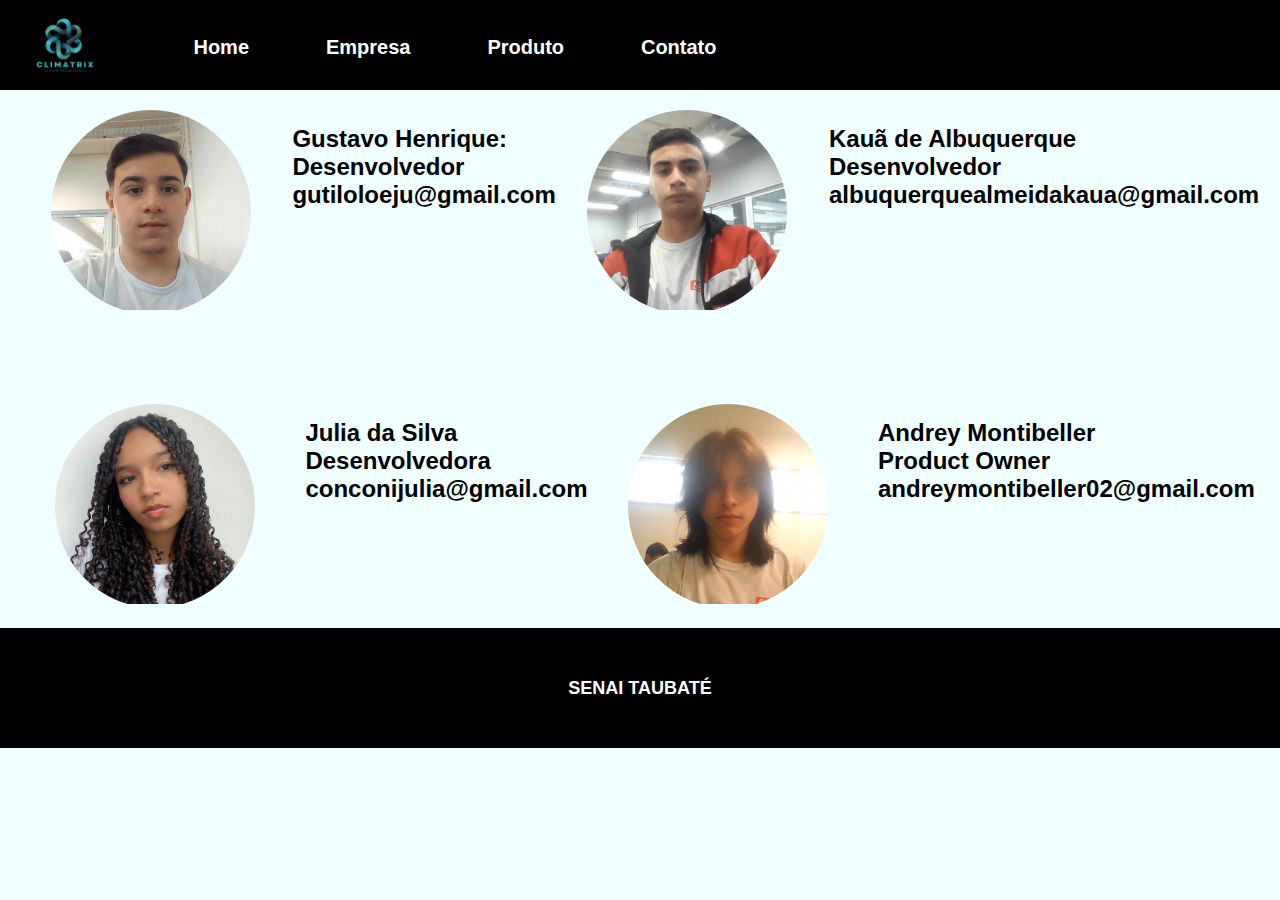
==== contato.html @ 5ecf2437 "footer1" ====
<!DOCTYPE html>
<html lang="en">
<head>
    <meta charset="UTF-8">
    <meta name="viewport" content="width=device-width, initial-scale=1.0">
    <title>Document</title>
    <link rel="stylesheet" href="./css/contato.css">
</head>
<body>
    <header>
        <a href="index.html"><img id="img_empresa" src="./img/Logo climatrix.png" alt="Logo empresa"></a>
        <nav>
            <ul>
                <li><a href="./index.html">Home</a></li>
                <li><a href="./empresa.html">Empresa</a></li>
                <li><a href="./produto.html">Produto</a></li>
                <li><a href="./contato.html">Contato</a></li>
            </ul>
        </nav>
    </header>
    <div class="imagens">
        <div class="membro">
            <img src="./img/gu.jpg" alt="Dev Gustavo">
        </div>
        <h2>Gustavo Henrique: <br>Desenvolvedor <p>gutiloloeju@gmail.com</p></h2>
        <div class="membro">
            <img src="./img/kaua.jpg" alt="Dev Kauã">
        </div>
        <h2>Kauã de Albuquerque<br>Desenvolvedor <p>albuquerquealmeidakaua@gmail.com</p></h2>
        <div class="membro">
            <img src="./img/julia.jpeg" alt="Dev Júlia">
        </div>
        <h2>Julia da Silva <br>Desenvolvedora <p>conconijulia@gmail.com</p></h2>
        <div class="membro">
            <img src="./img/andreypo.jpg" alt="P.O Andrey">
        </div>
        <h2>Andrey Montibeller <br>Product Owner <p>andreymontibeller02@gmail.com</p></h>
    </div>
    <footer>
        <a href="https://www.sp.senai.br/">Senai Taubaté</a>
    </footer>
</body>
</html>
---- css/contato.css ----
* {
    padding: 0;
    margin: 0;
    font-family: 'Segoe UI', Tahoma, Geneva, Verdana, sans-serif;
    text-decoration: none;
    }


header {
    display: flex;
    width: 100%;
    padding: 5px;
    height: auto;
    position: fixed;
    background-color: white;
    margin-top: auto;
    background-color: black;
    align-items: center;
    
}

#img_empresa {
    
    width:120px;
    padding-right: 30px;
    height: 70px;
    padding-top: 5px;
    
}

header a {
    font-size: 20px;
    font-weight: bold;
    color: white;
    text-decoration: none;
}

header ul {
    list-style-type: none;
    display: flex;
    justify-content: space-around;
    font-size: 25px;
}

nav {
    width: 600px;
}

nav a:hover {
    color: grey;
}
body{

    background-color: azure;
}
.imagens{
    display: flex;
    flex-wrap: wrap;
    justify-content: space-around;
    align-items: center;
    padding: 20px;

}
.membro{
    margin-right: 40px;
    border-radius: 50%;
    overflow: hidden;
    margin-top: 90px;
    margin-left: 30px;
}
.membro img{
    width: 200px;
    height: 200px;
    object-fit: cover;
}
footer{
    width: 100%;
    height: 120px;
    background-color: black;
    display: flex;
    justify-content: center;
    align-items: center;
}

footer a{
    color: white;
    text-decoration: none;
    font-weight: bold;
    font-size: 18px;
    text-transform: uppercase;
}
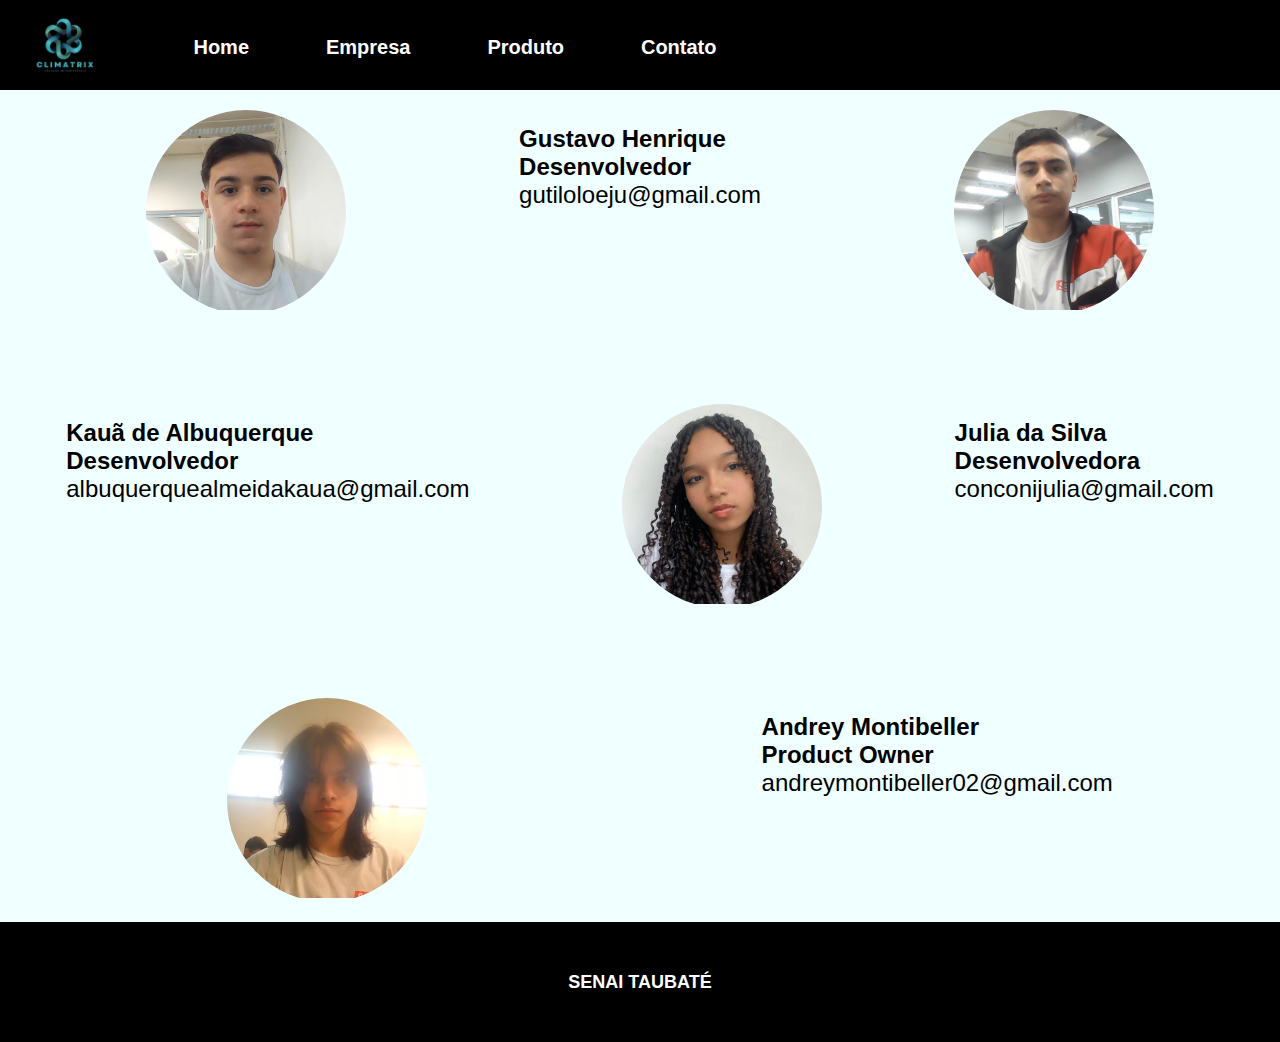
==== commit cf3fca4f: "atualizando" ====
--- a/contato.html
+++ b/contato.html
@@ -22,7 +22,7 @@
         <div class="membro">
             <img src="./img/gu.jpg" alt="Dev Gustavo">
         </div>
-        <h2>Gustavo Henrique: <br>Desenvolvedor <p>gutiloloeju@gmail.com</p></h2>
+        <h2>Gustavo Henrique <br>Desenvolvedor <p>gutiloloeju@gmail.com</p></h2>
         <div class="membro">
             <img src="./img/kaua.jpg" alt="Dev Kauã">
         </div>
--- a/css/contato.css
+++ b/css/contato.css
@@ -66,7 +66,7 @@
     border-radius: 50%;
     overflow: hidden;
     margin-top: 90px;
-    margin-left: 30px;
+    margin-left: 60px;
 }
 .membro img{
     width: 200px;
@@ -88,4 +88,8 @@
     font-weight: bold;
     font-size: 18px;
     text-transform: uppercase;
+}
+p{
+    font-weight: lighter;
+    
 }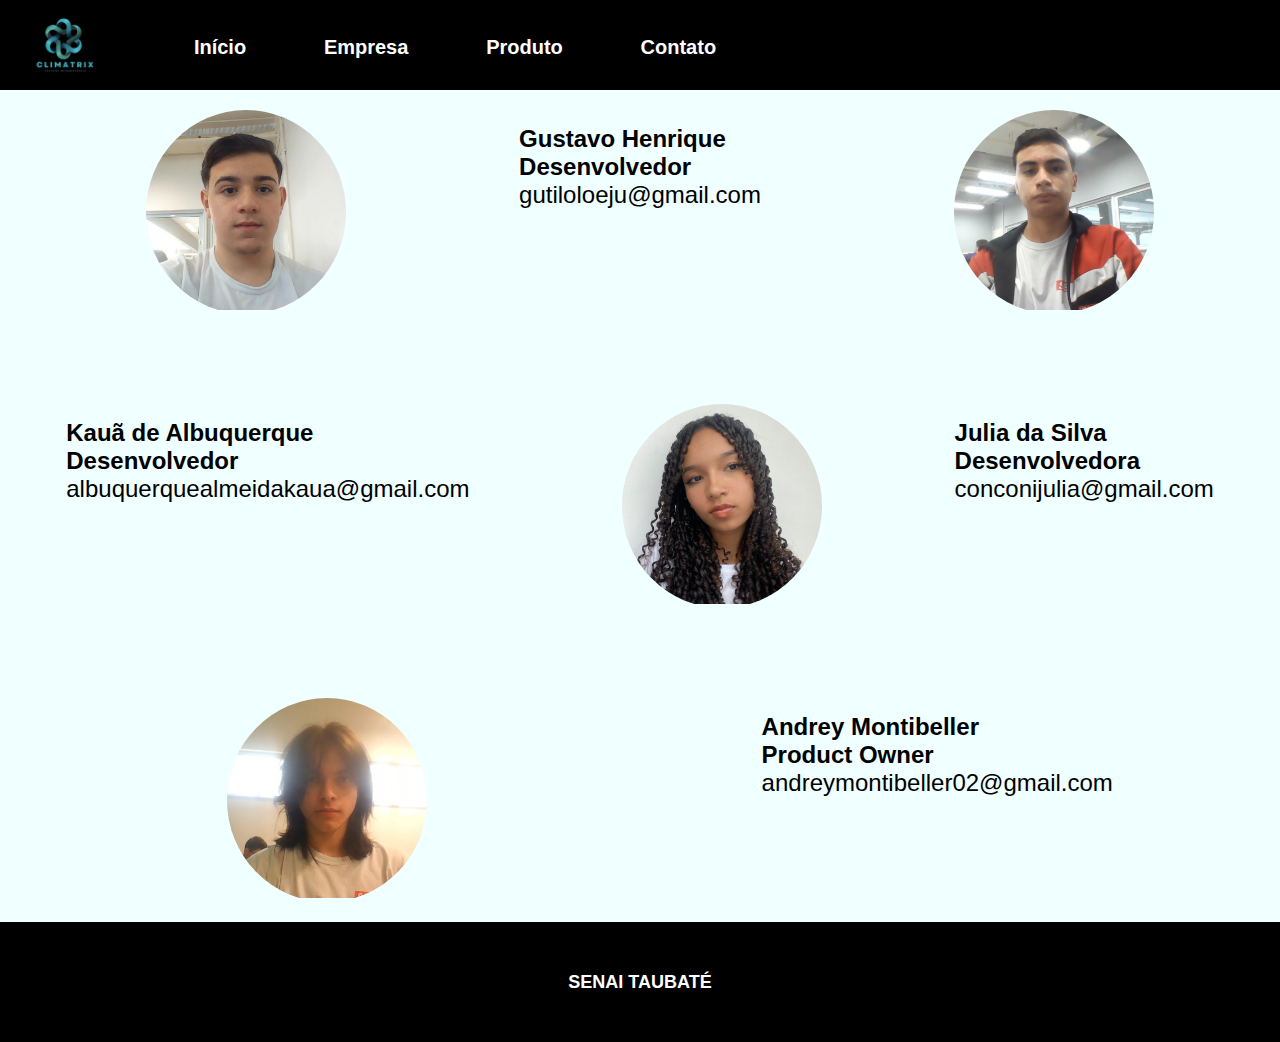
==== commit ced15dae: "atualizando" ====
--- a/contato.html
+++ b/contato.html
@@ -11,7 +11,7 @@
         <a href="index.html"><img id="img_empresa" src="./img/Logo climatrix.png" alt="Logo empresa"></a>
         <nav>
             <ul>
-                <li><a href="./index.html">Home</a></li>
+                <li><a href="./index.html">Início</a></li>
                 <li><a href="./empresa.html">Empresa</a></li>
                 <li><a href="./produto.html">Produto</a></li>
                 <li><a href="./contato.html">Contato</a></li>
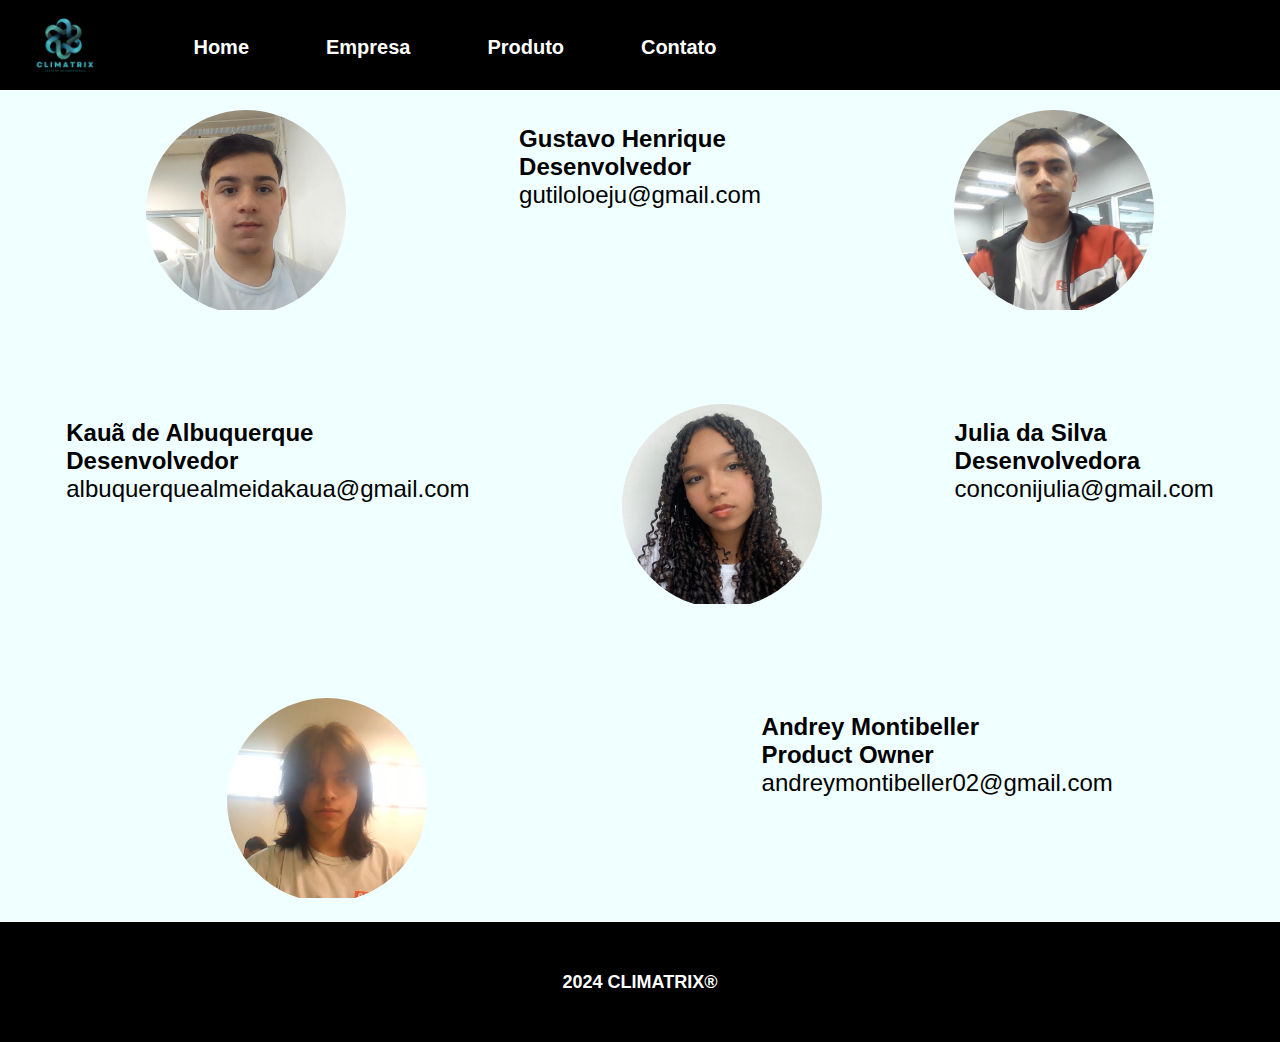
==== commit e50fe71a: "footer" ====
--- a/contato.html
+++ b/contato.html
@@ -11,7 +11,7 @@
         <a href="index.html"><img id="img_empresa" src="./img/Logo climatrix.png" alt="Logo empresa"></a>
         <nav>
             <ul>
-                <li><a href="./index.html">Início</a></li>
+                <li><a href="./index.html">Home</a></li>
                 <li><a href="./empresa.html">Empresa</a></li>
                 <li><a href="./produto.html">Produto</a></li>
                 <li><a href="./contato.html">Contato</a></li>
@@ -37,7 +37,7 @@
         <h2>Andrey Montibeller <br>Product Owner <p>andreymontibeller02@gmail.com</p></h>
     </div>
     <footer>
-        <a href="https://www.sp.senai.br/">Senai Taubaté</a>
+        <a href="https://www.sp.senai.br/">2024 Climatrix®</a>
     </footer>
 </body>
 </html>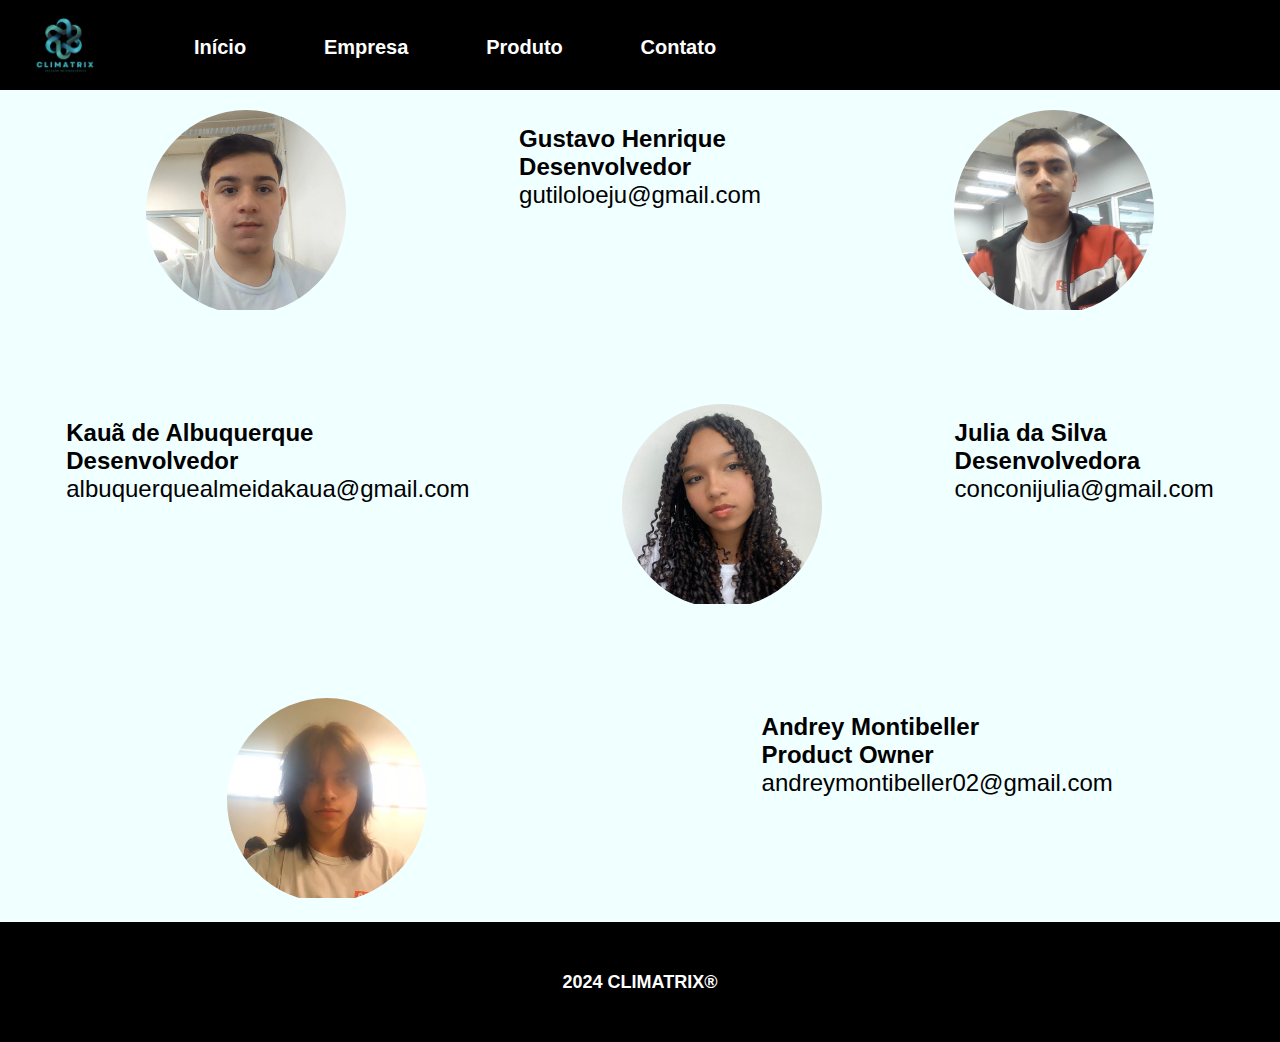
==== commit 66408342: "Merge branch 'main' of https://github.com/JuliaConconi/site-climatrix" ====
--- a/contato.html
+++ b/contato.html
@@ -11,7 +11,7 @@
         <a href="index.html"><img id="img_empresa" src="./img/Logo climatrix.png" alt="Logo empresa"></a>
         <nav>
             <ul>
-                <li><a href="./index.html">Home</a></li>
+                <li><a href="./index.html">Início</a></li>
                 <li><a href="./empresa.html">Empresa</a></li>
                 <li><a href="./produto.html">Produto</a></li>
                 <li><a href="./contato.html">Contato</a></li>
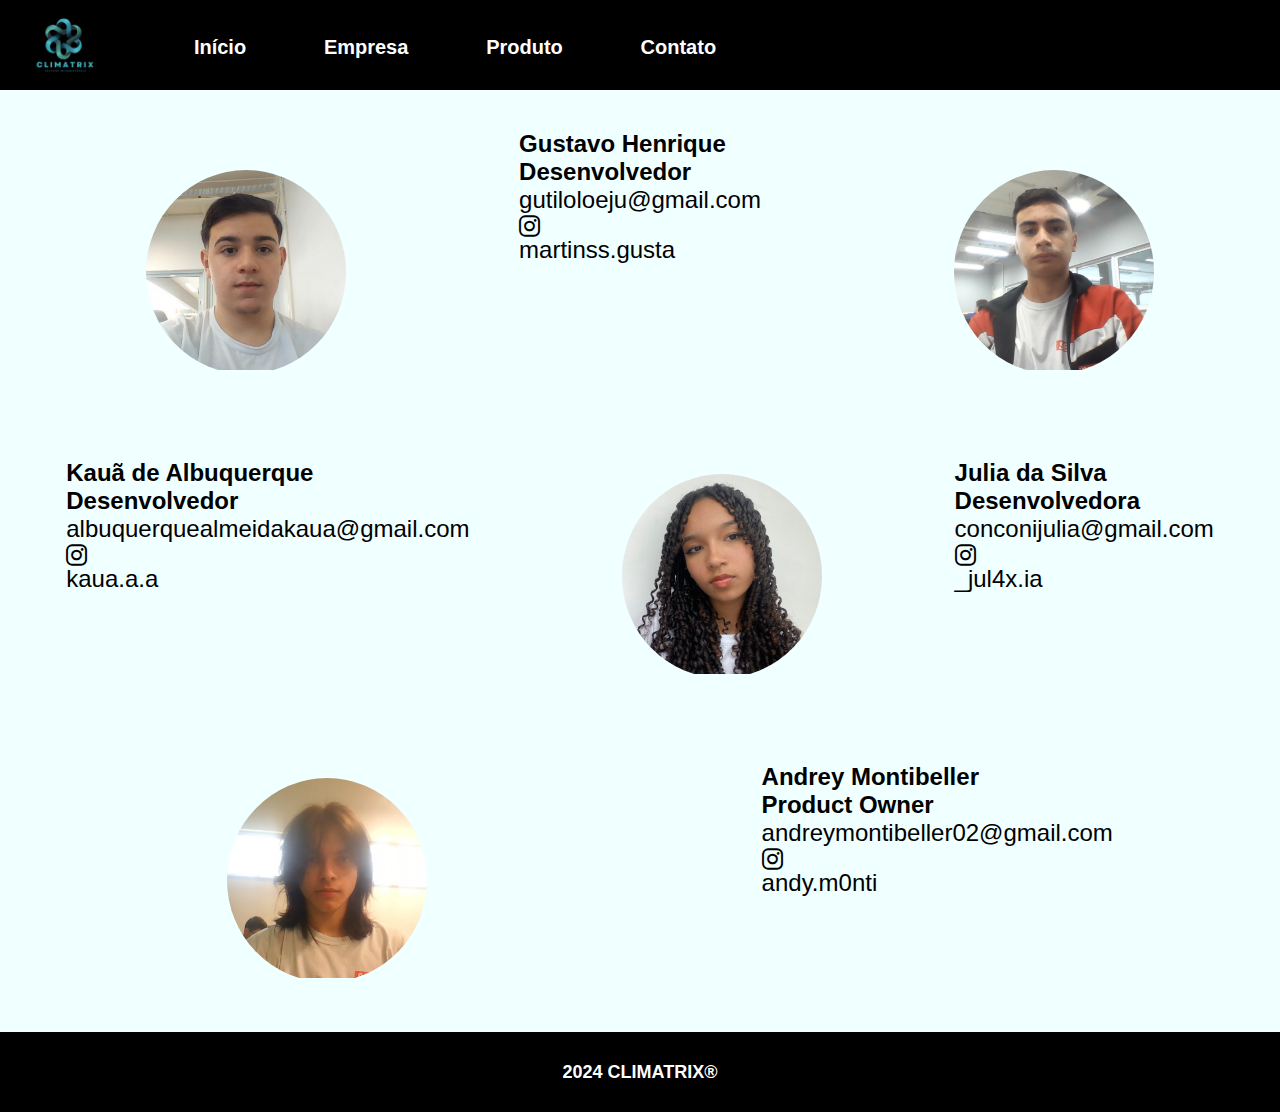
==== commit 72938e8d: "icone insta" ====
--- a/contato.html
+++ b/contato.html
@@ -5,6 +5,7 @@
     <meta name="viewport" content="width=device-width, initial-scale=1.0">
     <title>Document</title>
     <link rel="stylesheet" href="./css/contato.css">
+    <link rel="stylesheet" href="https://cdnjs.cloudflare.com/ajax/libs/font-awesome/6.5.2/css/all.min.css">
 </head>
 <body>
     <header>
@@ -22,19 +23,19 @@
         <div class="membro">
             <img src="./img/gu.jpg" alt="Dev Gustavo">
         </div>
-        <h2>Gustavo Henrique <br>Desenvolvedor <p>gutiloloeju@gmail.com</p></h2>
+        <h2>Gustavo Henrique <br>Desenvolvedor <p>gutiloloeju@gmail.com</p><i class="fa-brands fa-instagram"><p>martinss.gusta</p></i></h2>
         <div class="membro">
             <img src="./img/kaua.jpg" alt="Dev Kauã">
         </div>
-        <h2>Kauã de Albuquerque<br>Desenvolvedor <p>albuquerquealmeidakaua@gmail.com</p></h2>
-        <div class="membro">
+        <h2>Kauã de Albuquerque<br>Desenvolvedor <p>albuquerquealmeidakaua@gmail.com</p><i class="fa-brands fa-instagram"><p>kaua.a.a</p></i></h2>
+        <div class="membro2">
             <img src="./img/julia.jpeg" alt="Dev Júlia">
         </div>
-        <h2>Julia da Silva <br>Desenvolvedora <p>conconijulia@gmail.com</p></h2>
-        <div class="membro">
+        <h2>Julia da Silva <br>Desenvolvedora <p>conconijulia@gmail.com</p><i class="fa-brands fa-instagram"><p>_jul4x.ia</p></i></h2>
+        <div class="membro2">
             <img src="./img/andreypo.jpg" alt="P.O Andrey">
         </div>
-        <h2>Andrey Montibeller <br>Product Owner <p>andreymontibeller02@gmail.com</p></h>
+        <h2>Andrey Montibeller <br>Product Owner <p>andreymontibeller02@gmail.com</p><i class="fa-brands fa-instagram"><p>andy.m0nti</p></i></h>
     </div>
     <footer>
         <a href="https://www.sp.senai.br/">2024 Climatrix®</a>
--- a/css/contato.css
+++ b/css/contato.css
@@ -65,21 +65,35 @@
     margin-right: 40px;
     border-radius: 50%;
     overflow: hidden;
-    margin-top: 90px;
+    margin-top: 150px;
+    margin-left: 60px;
+}
+.membro2{
+    margin-right: 40px;
+    border-radius: 50%;
+    overflow: hidden;
+    margin-top: 100px;
     margin-left: 60px;
 }
 .membro img{
+    margin-top: 100;
+    width: 200px;
+    height: 200px;
+    object-fit: cover;
+}
+.membro2 img{
     width: 200px;
     height: 200px;
     object-fit: cover;
 }
 footer{
     width: 100%;
-    height: 120px;
+    height: 80px;
     background-color: black;
     display: flex;
     justify-content: center;
     align-items: center;
+    margin-top: 30px;
 }
 
 footer a{
@@ -92,4 +106,8 @@
 p{
     font-weight: lighter;
     
+}
+
+.icon-insta{
+    display: flex;
 }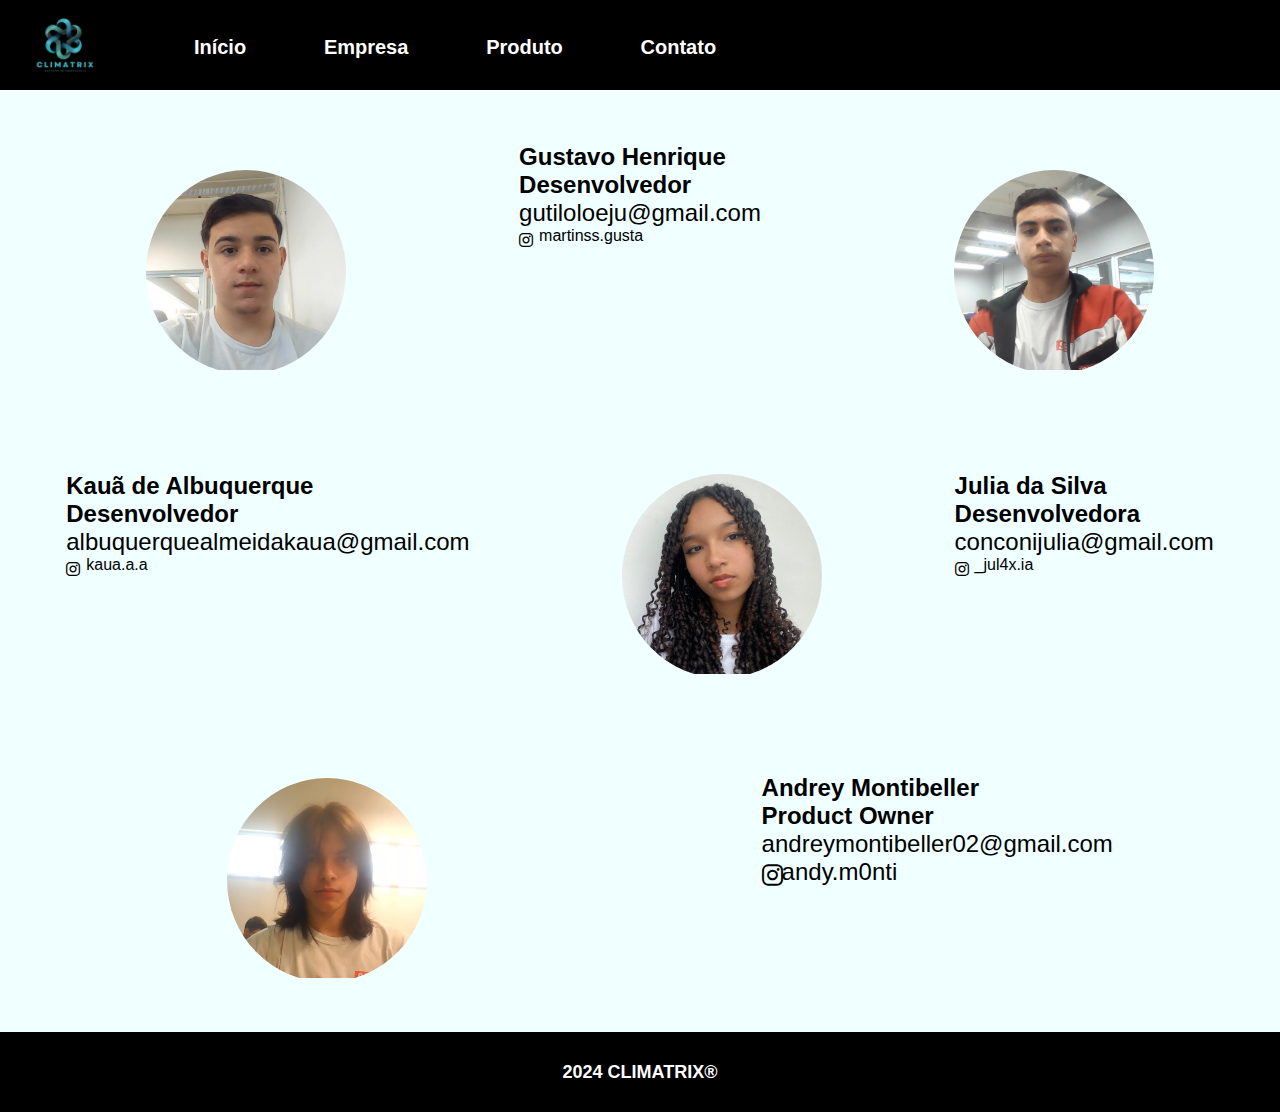
==== commit 641ac7d0: "novo" ====
--- a/contato.html
+++ b/contato.html
@@ -20,22 +20,47 @@
         </nav>
     </header>
     <div class="imagens">
-        <div class="membro">
-            <img src="./img/gu.jpg" alt="Dev Gustavo">
-        </div>
-        <h2>Gustavo Henrique <br>Desenvolvedor <p>gutiloloeju@gmail.com</p><i class="fa-brands fa-instagram"><p>martinss.gusta</p></i></h2>
+            <div class="membro">
+                <img src="./img/gu.jpg" alt="Dev Gustavo">
+            </div>
+            <div>
+                <h2>Gustavo Henrique <br>Desenvolvedor <p>gutiloloeju@gmail.com</p></h2>
+                <div class="icon-insta">
+                    <i class="fa-brands fa-instagram"></i>
+                    <p>martinss.gusta</p>
+                </div>
+            </div>
+
         <div class="membro">
             <img src="./img/kaua.jpg" alt="Dev Kauã">
         </div>
-        <h2>Kauã de Albuquerque<br>Desenvolvedor <p>albuquerquealmeidakaua@gmail.com</p><i class="fa-brands fa-instagram"><p>kaua.a.a</p></i></h2>
+        <div>
+            <h2>Kauã de Albuquerque<br>Desenvolvedor <p>albuquerquealmeidakaua@gmail.com</p></h2>
+            <div class="icon-insta">
+                <i class="fa-brands fa-instagram"></i>
+                <p>kaua.a.a</p>
+            </div>
+        </div>
         <div class="membro2">
             <img src="./img/julia.jpeg" alt="Dev Júlia">
         </div>
-        <h2>Julia da Silva <br>Desenvolvedora <p>conconijulia@gmail.com</p><i class="fa-brands fa-instagram"><p>_jul4x.ia</p></i></h2>
+        <div>
+            <h2>Julia da Silva <br>Desenvolvedora <p>conconijulia@gmail.com</p></h2>
+            <div class="icon-insta">
+                <i class="fa-brands fa-instagram"></i>
+                <p>_jul4x.ia</p>
+            </div>
+        </div>
         <div class="membro2">
             <img src="./img/andreypo.jpg" alt="P.O Andrey">
         </div>
-        <h2>Andrey Montibeller <br>Product Owner <p>andreymontibeller02@gmail.com</p><i class="fa-brands fa-instagram"><p>andy.m0nti</p></i></h>
+        <div>
+            <h2>Andrey Montibeller <br>Product Owner <p>andreymontibeller02@gmail.com</p></h>
+                <div class="icon-insta">
+                    <i class="fa-brands fa-instagram"></i>
+                    <p>andy.m0nti</p>
+                </div>
+        </div>
     </div>
     <footer>
         <a href="https://www.sp.senai.br/">2024 Climatrix®</a>
--- a/css/contato.css
+++ b/css/contato.css
@@ -110,4 +110,10 @@
 
 .icon-insta{
     display: flex;
+}
+
+.icon-insta i{
+    margin-top: 5px;
+    height: 20px;
+    width: 20px;
 }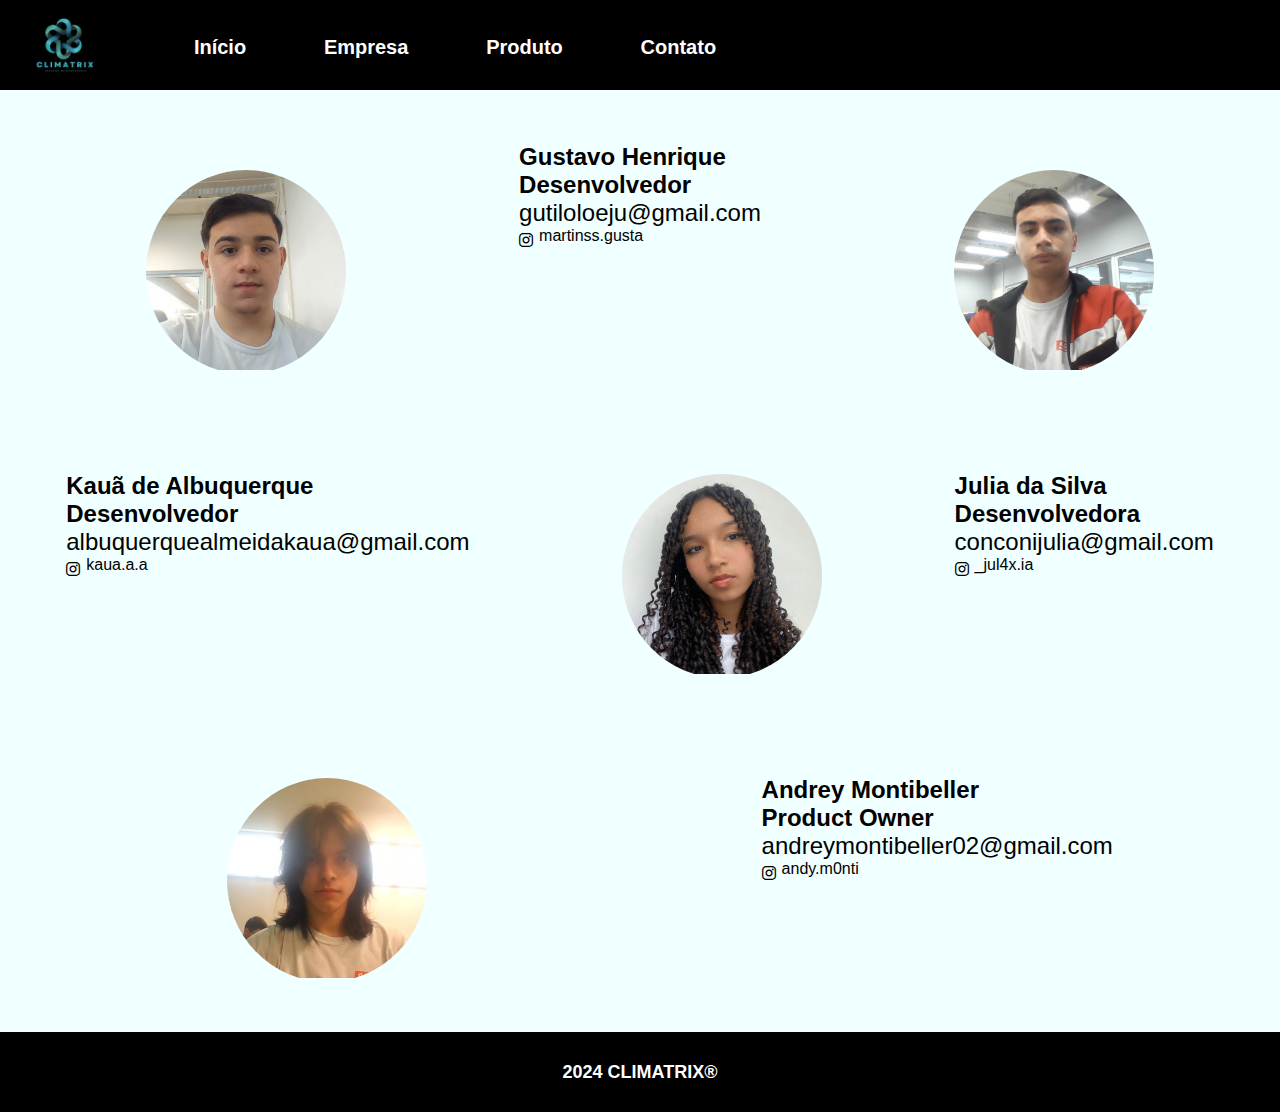
==== commit dc1a89c3: "po" ====
--- a/contato.html
+++ b/contato.html
@@ -55,7 +55,7 @@
             <img src="./img/andreypo.jpg" alt="P.O Andrey">
         </div>
         <div>
-            <h2>Andrey Montibeller <br>Product Owner <p>andreymontibeller02@gmail.com</p></h>
+            <h2>Andrey Montibeller <br>Product Owner <p>andreymontibeller02@gmail.com</p></h2>
                 <div class="icon-insta">
                     <i class="fa-brands fa-instagram"></i>
                     <p>andy.m0nti</p>
